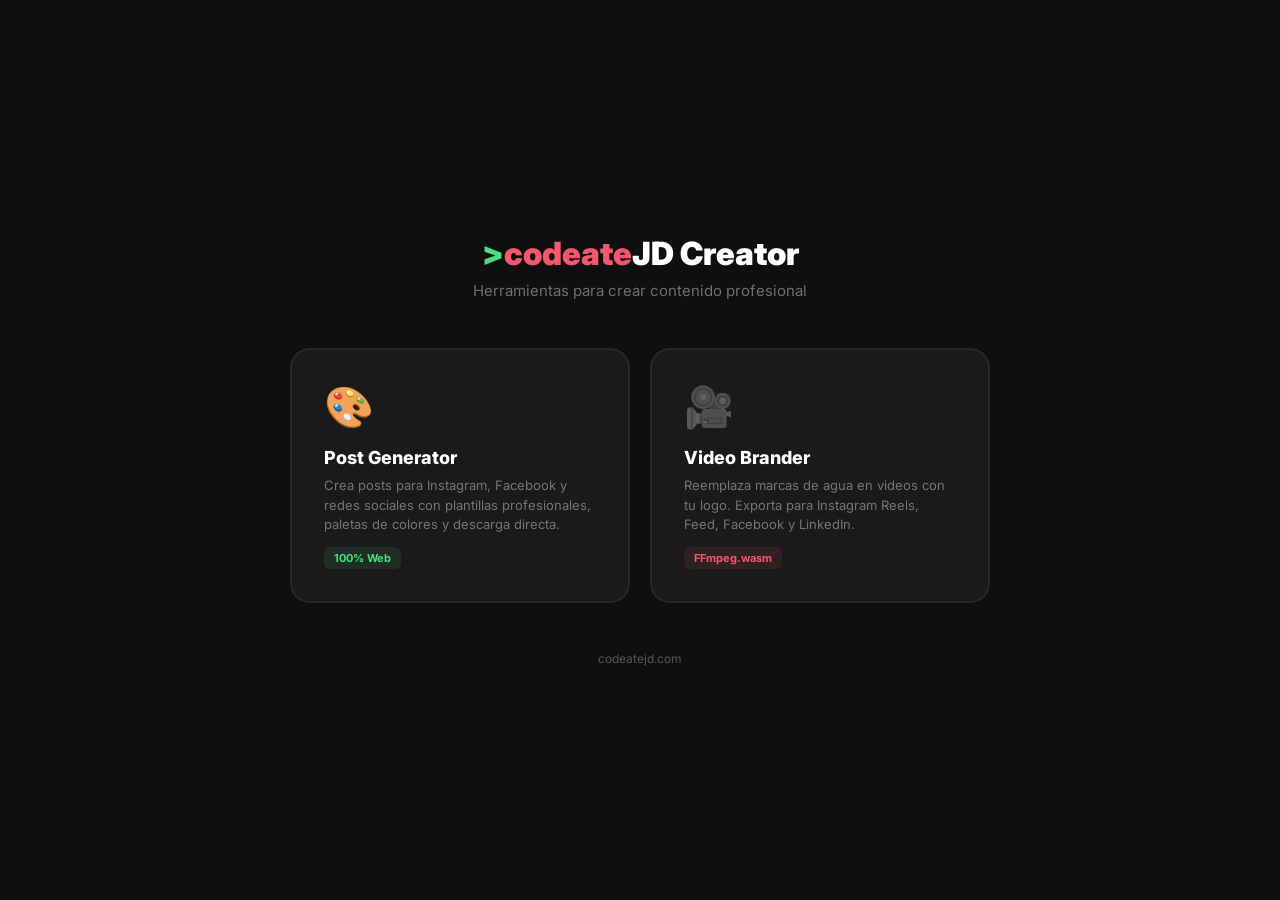
==== index.html @ ec6fda60 "Initial commit: landing page + post generator + video brander (FFmpeg.wasm)" ====
<!DOCTYPE html>
<html lang="es">
<head>
<meta charset="UTF-8">
<meta name="viewport" content="width=device-width, initial-scale=1.0">
<title>codeateJD Creator — Herramientas para contenido</title>
<link href="https://fonts.googleapis.com/css2?family=Inter:wght@400;600;700;800;900&display=swap" rel="stylesheet">
<style>
  * { margin: 0; padding: 0; box-sizing: border-box; }
  :root { --green: #4ade80; --pink: #f5576c; --dark: #0f0f0f; --dark2: #1a1a1a; }
  body { font-family: 'Inter', sans-serif; background: var(--dark); color: #fff; min-height: 100vh; display: flex; flex-direction: column; align-items: center; justify-content: center; padding: 32px; }

  .logo { font-size: 32px; font-weight: 900; margin-bottom: 8px; }
  .logo .gt { color: var(--green); }
  .logo .cd { color: var(--pink); }
  .subtitle { color: rgba(255,255,255,0.4); font-size: 15px; margin-bottom: 48px; }

  .tools { display: grid; grid-template-columns: 1fr 1fr; gap: 20px; max-width: 700px; width: 100%; }
  .tool-card {
    background: var(--dark2); border: 2px solid rgba(255,255,255,0.06);
    border-radius: 20px; padding: 32px; text-decoration: none; color: inherit;
    transition: all 0.3s; cursor: pointer;
  }
  .tool-card:hover { border-color: var(--green); transform: translateY(-4px); }
  .tool-card .icon { font-size: 40px; margin-bottom: 16px; }
  .tool-card h2 { font-size: 18px; font-weight: 800; margin-bottom: 8px; }
  .tool-card p { color: rgba(255,255,255,0.4); font-size: 13px; line-height: 1.5; }
  .tool-card .tag {
    display: inline-block; margin-top: 12px; padding: 4px 10px;
    border-radius: 6px; font-size: 11px; font-weight: 700;
  }
  .tag-web { background: rgba(74,222,128,0.1); color: var(--green); }
  .tag-video { background: rgba(245,87,108,0.1); color: var(--pink); }

  .footer { margin-top: 48px; color: rgba(255,255,255,0.2); font-size: 12px; }
  .footer a { color: rgba(255,255,255,0.3); text-decoration: none; }
  .footer a:hover { color: var(--green); }

  @media (max-width: 600px) { .tools { grid-template-columns: 1fr; } }
</style>
</head>
<body>

<div class="logo"><span class="gt">&gt;</span><span class="cd">codeate</span><span>JD</span> Creator</div>
<p class="subtitle">Herramientas para crear contenido profesional</p>

<div class="tools">
  <a href="generator/" class="tool-card">
    <div class="icon">&#127912;</div>
    <h2>Post Generator</h2>
    <p>Crea posts para Instagram, Facebook y redes sociales con plantillas profesionales, paletas de colores y descarga directa.</p>
    <span class="tag tag-web">100% Web</span>
  </a>

  <a href="video-brander/" class="tool-card">
    <div class="icon">&#127909;</div>
    <h2>Video Brander</h2>
    <p>Reemplaza marcas de agua en videos con tu logo. Exporta para Instagram Reels, Feed, Facebook y LinkedIn.</p>
    <span class="tag tag-video">FFmpeg.wasm</span>
  </a>
</div>

<div class="footer">
  <a href="https://codeatejd.com">codeatejd.com</a>
</div>

</body>
</html>
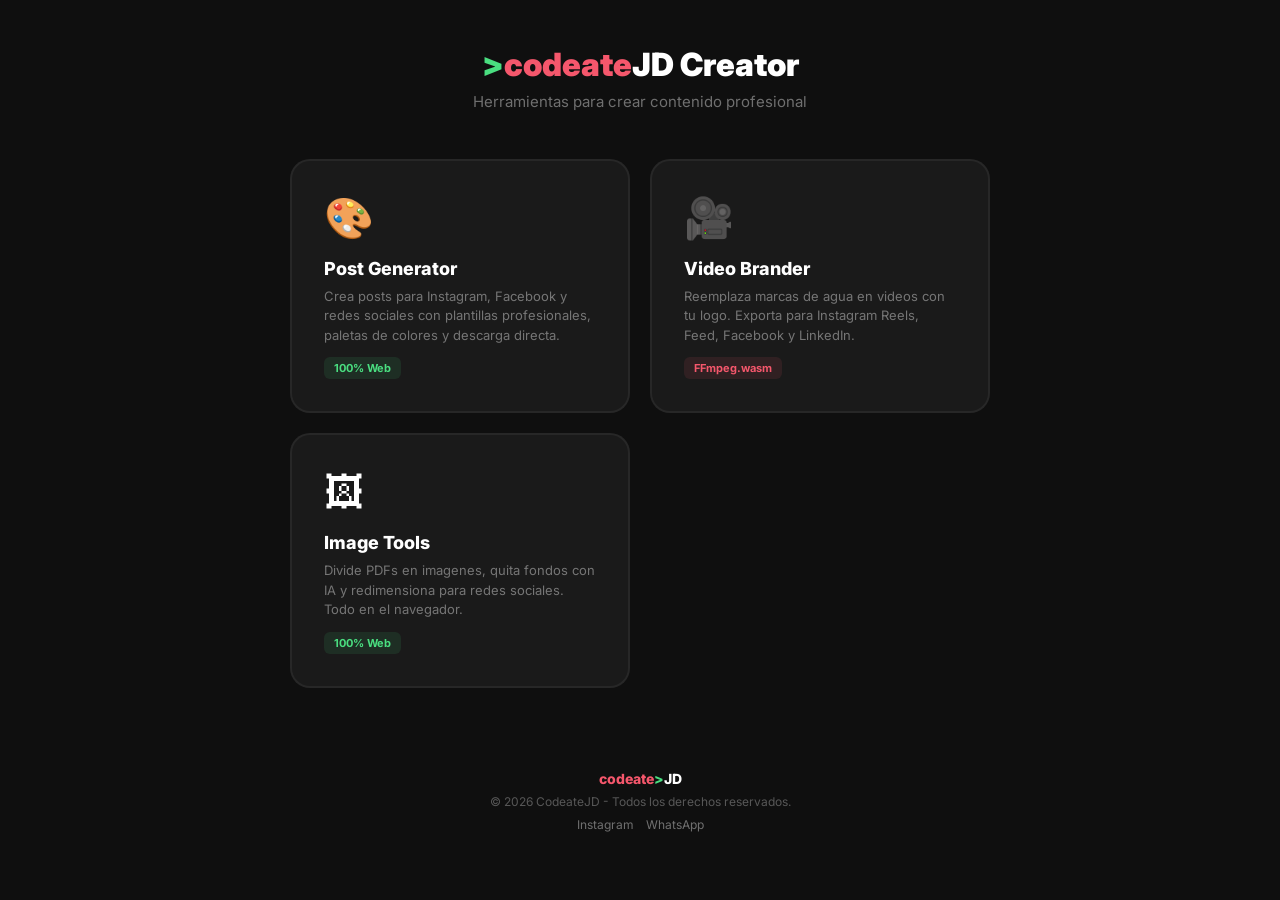
==== commit bb5a64d1: "feat: add Image Tools + brand footer on all pages - New image-tools/ with 6 browser-based tools:   P" ====
--- a/index.html
+++ b/index.html
@@ -4,6 +4,7 @@
 <meta charset="UTF-8">
 <meta name="viewport" content="width=device-width, initial-scale=1.0">
 <title>codeateJD Creator — Herramientas para contenido</title>
+<link rel="icon" type="image/svg+xml" href="/creator/favicon.svg">
 <link href="https://fonts.googleapis.com/css2?family=Inter:wght@400;600;700;800;900&display=swap" rel="stylesheet">
 <style>
   * { margin: 0; padding: 0; box-sizing: border-box; }
@@ -58,11 +59,23 @@
     <p>Reemplaza marcas de agua en videos con tu logo. Exporta para Instagram Reels, Feed, Facebook y LinkedIn.</p>
     <span class="tag tag-video">FFmpeg.wasm</span>
   </a>
+
+  <a href="image-tools/" class="tool-card">
+    <div class="icon">&#128444;</div>
+    <h2>Image Tools</h2>
+    <p>Divide PDFs en imagenes, quita fondos con IA y redimensiona para redes sociales. Todo en el navegador.</p>
+    <span class="tag tag-web">100% Web</span>
+  </a>
 </div>
 
-<div class="footer">
-  <a href="https://codeatejd.com">codeatejd.com</a>
-</div>
+<footer style="text-align:center;padding:32px 24px 24px;margin-top:48px;">
+  <span style="font-weight:800;font-size:14px"><span style="color:var(--pink)">codeate</span><span style="color:var(--green)">&gt;</span>JD</span>
+  <p style="color:rgba(255,255,255,0.3);font-size:12px;margin-top:6px">&copy; 2026 CodeateJD - Todos los derechos reservados.</p>
+  <nav style="margin-top:8px;display:flex;gap:12px;justify-content:center">
+    <a href="https://www.instagram.com/codeatejd/" target="_blank" rel="noopener" style="color:inherit;opacity:0.4;font-size:12px;text-decoration:none">Instagram</a>
+    <a href="https://wa.me/584149144103" target="_blank" rel="noopener" style="color:inherit;opacity:0.4;font-size:12px;text-decoration:none">WhatsApp</a>
+  </nav>
+</footer>
 
 </body>
 </html>
